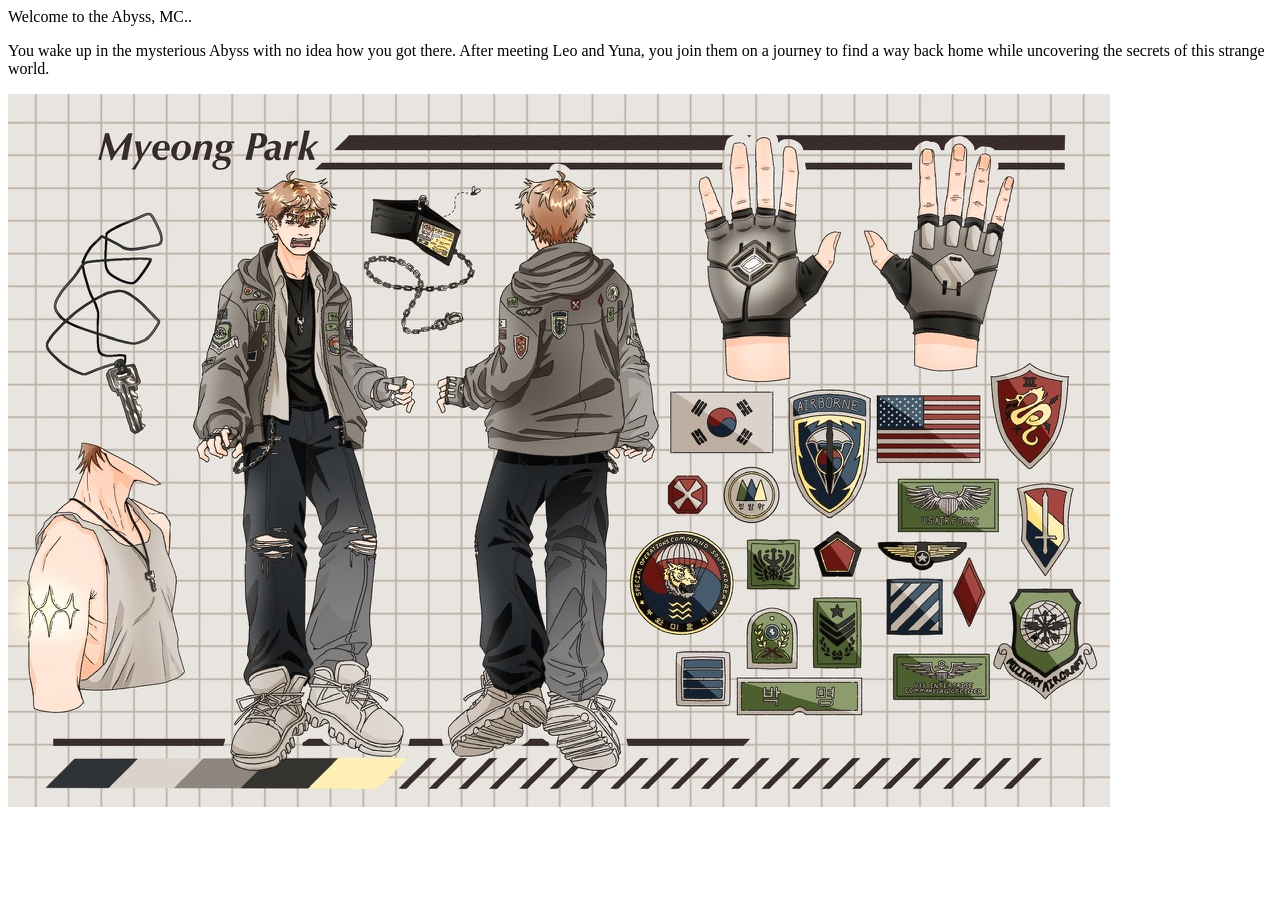
==== environ/env01.html @ cb55a835 "LBTS" ====
<!doctype html>
<html lang="en">
<head>
    <meta charset="utf-8">
    <title>Luminary Beneath the Stars</title>
    <link href="env.css" rel="stylesheet" type="text/css">
</head>
<body>

    <h>Welcome to the Abyss, MC..</h>

<p>
    You wake up in the mysterious Abyss with no idea how you got there. After meeting Leo and Yuna, you join them on a journey to find a way back home while uncovering the secrets of this strange world.   
</p>

<img src="MC Chara.jpeg">

</body>
</html>
---- environ/env.css ----
body {
  background-image: url("LBTS Front Page.jpg");
}
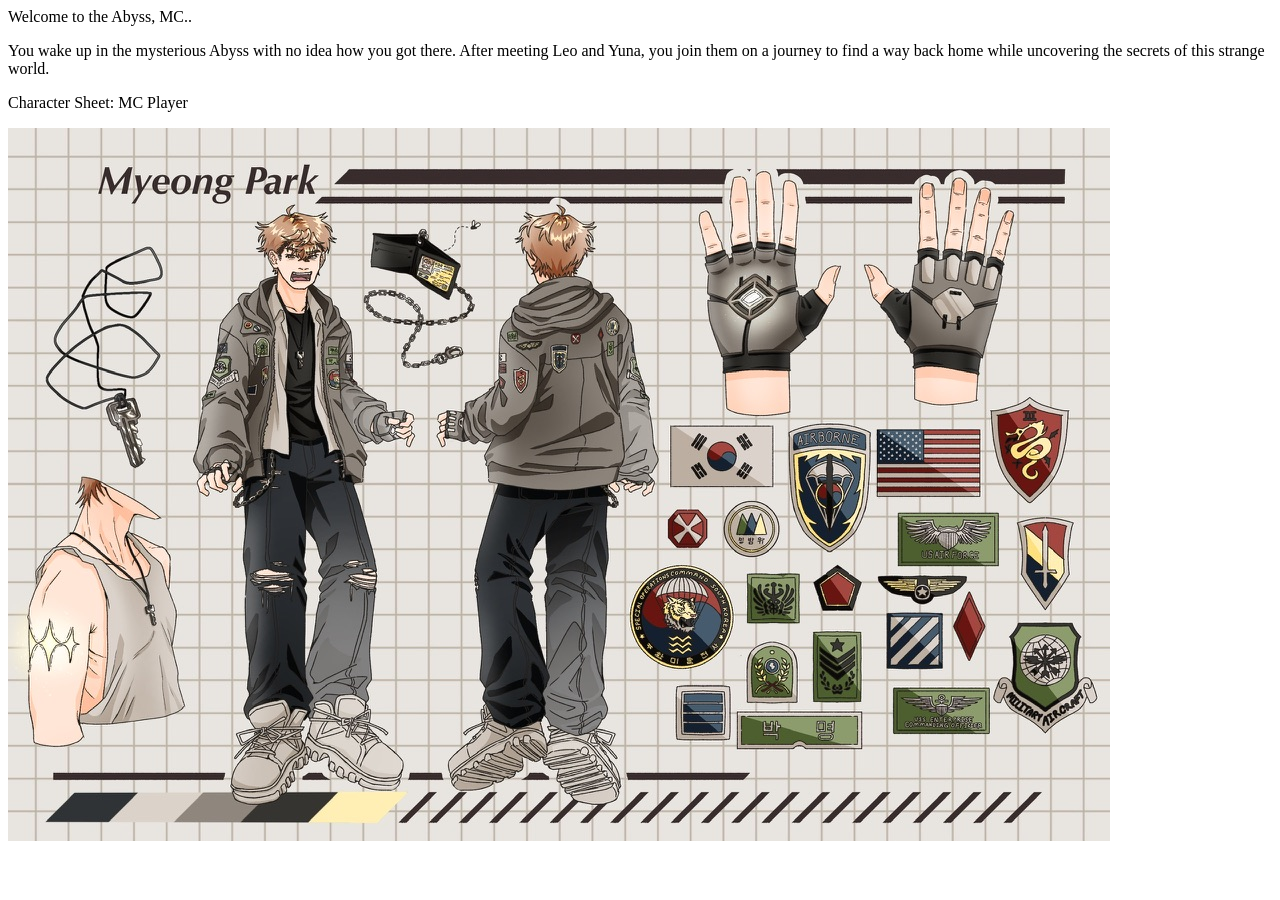
==== commit f09df3a2: "Update env01.html" ====
--- a/environ/env01.html
+++ b/environ/env01.html
@@ -13,6 +13,8 @@
     You wake up in the mysterious Abyss with no idea how you got there. After meeting Leo and Yuna, you join them on a journey to find a way back home while uncovering the secrets of this strange world.   
 </p>
 
+<p> Character Sheet: MC Player</p>
+
 <img src="MC Chara.jpeg">
 
 </body>
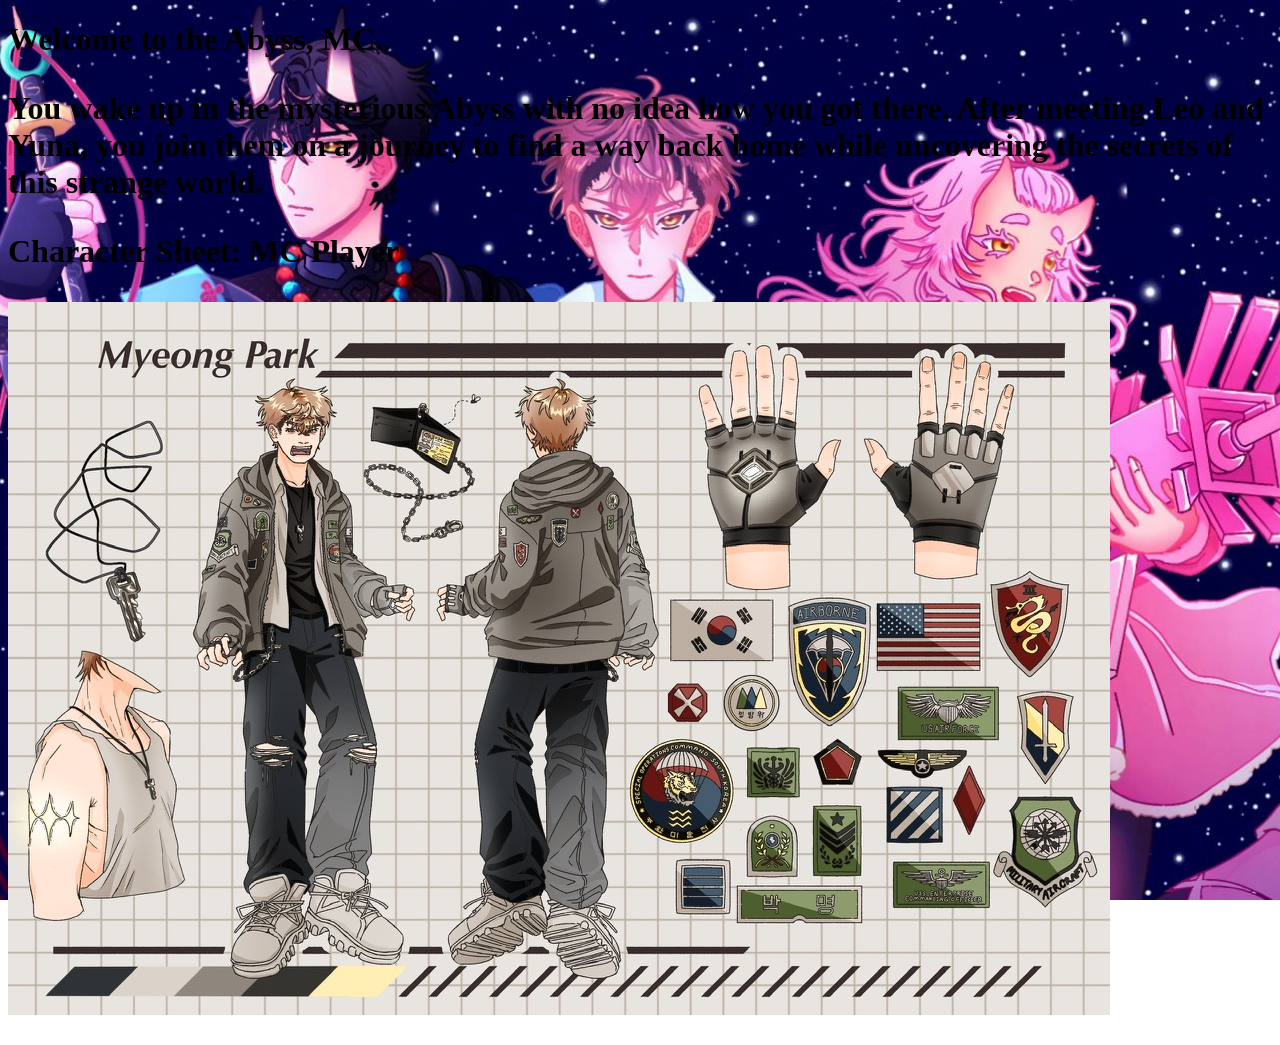
==== commit 68e99420: "Update env01.html" ====
--- a/environ/env01.html
+++ b/environ/env01.html
@@ -7,7 +7,7 @@
 </head>
 <body>
 
-    <h>Welcome to the Abyss, MC..</h>
+    <h1>Welcome to the Abyss, MC..</h>
 
 <p>
     You wake up in the mysterious Abyss with no idea how you got there. After meeting Leo and Yuna, you join them on a journey to find a way back home while uncovering the secrets of this strange world.   
@@ -18,4 +18,4 @@
 <img src="MC Chara.jpeg">
 
 </body>
-</html>+</html>
--- a/environ/env.css
+++ b/environ/env.css
@@ -1,3 +1,7 @@
 body {
-  background-image: url("LBTS Front Page.jpg");
+  background-image: url("LBTS.jpeg");
+  background-repeat: no-repeat;
+  background-size: cover;
+  background-position: center;
+  background-attachment: fixed;
 }
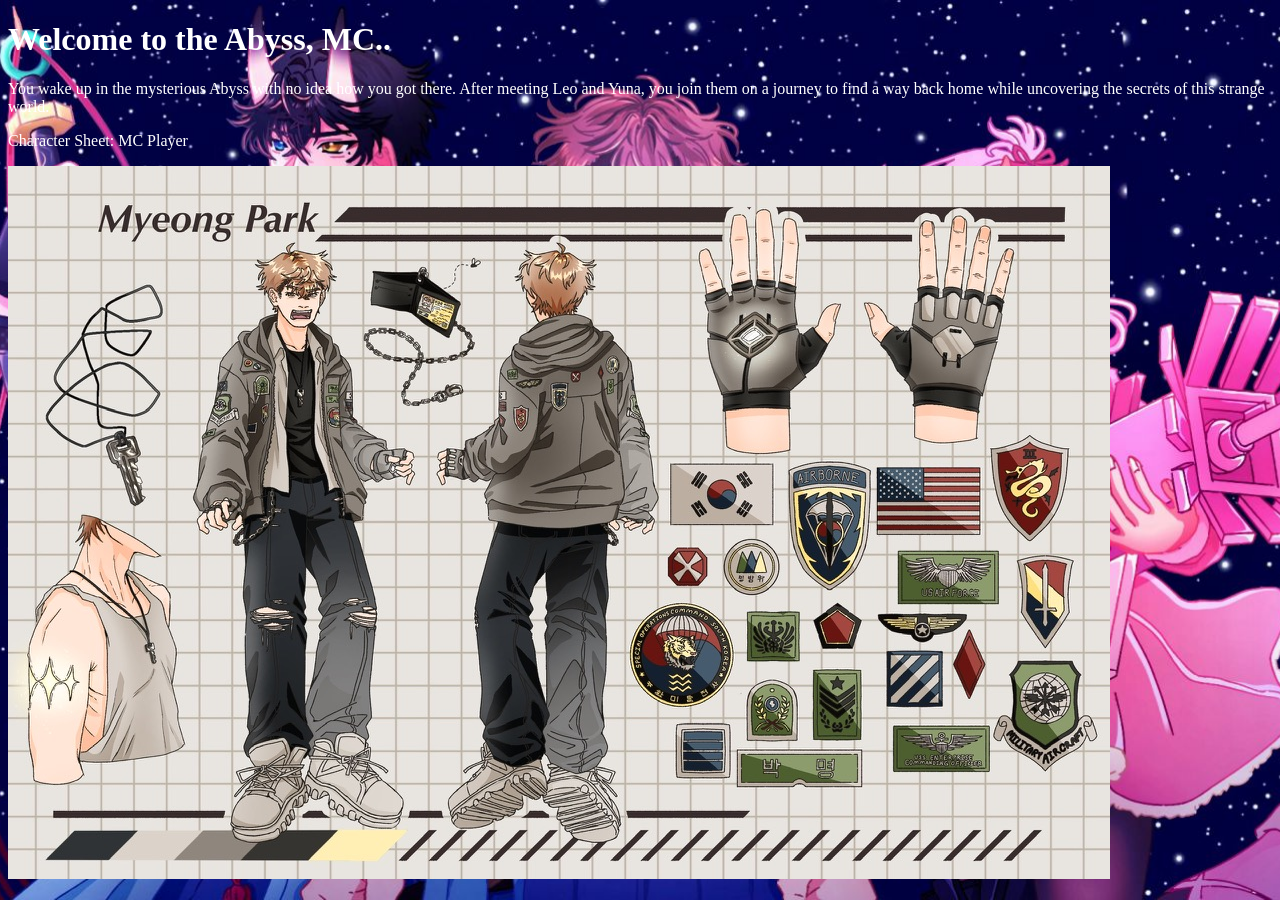
==== commit 473018d6: "Update env01.html" ====
--- a/environ/env01.html
+++ b/environ/env01.html
@@ -7,15 +7,17 @@
 </head>
 <body>
 
-    <h1>Welcome to the Abyss, MC..</h>
+    <main class="content-box">
+        <h1>Welcome to the Abyss, MC..</h1>
 
-<p>
-    You wake up in the mysterious Abyss with no idea how you got there. After meeting Leo and Yuna, you join them on a journey to find a way back home while uncovering the secrets of this strange world.   
-</p>
+        <p>
+            You wake up in the mysterious Abyss with no idea how you got there. After meeting Leo and Yuna, you join them on a journey to find a way back home while uncovering the secrets of this strange world.   
+        </p>
 
-<p> Character Sheet: MC Player</p>
+        <p class="character-title">Character Sheet: MC Player</p>
 
-<img src="MC Chara.jpeg">
+        <img src="MC Chara.jpeg" alt="MC Character Image" class="character-img">
+    </main>
 
 </body>
 </html>
--- a/environ/env.css
+++ b/environ/env.css
@@ -4,4 +4,5 @@
   background-size: cover;
   background-position: center;
   background-attachment: fixed;
+  color: white;
 }
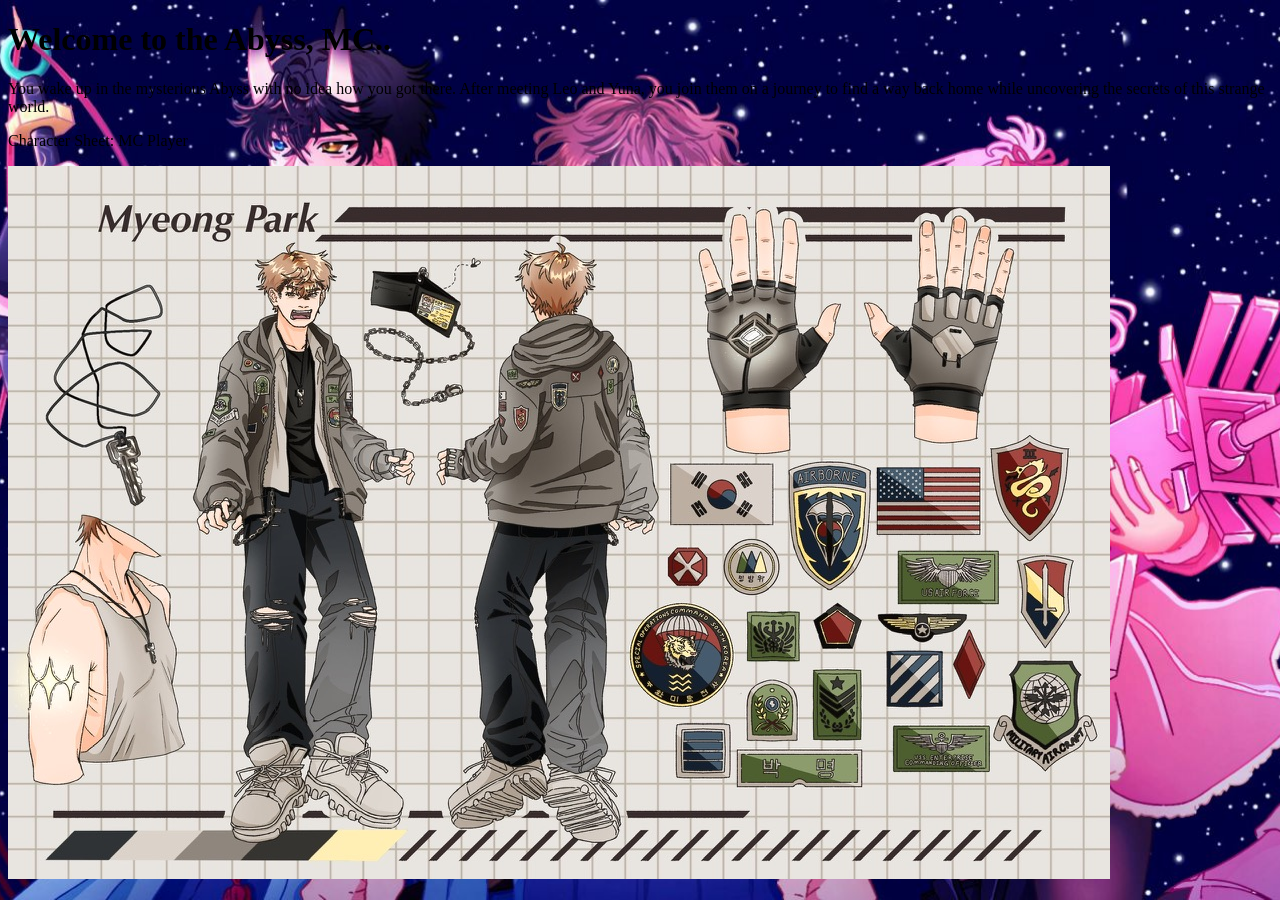
==== commit ab4a6362: "Update env01.html" ====
--- a/environ/env01.html
+++ b/environ/env01.html
@@ -3,6 +3,7 @@
 <head>
     <meta charset="utf-8">
     <title>Luminary Beneath the Stars</title>
+
     <link href="env.css" rel="stylesheet" type="text/css">
 </head>
 <body>
@@ -16,8 +17,10 @@
 
         <p class="character-title">Character Sheet: MC Player</p>
 
+        <!-- Make sure the name matches your uploaded image file exactly -->
         <img src="MC Chara.jpeg" alt="MC Character Image" class="character-img">
     </main>
 
 </body>
 </html>
+
--- a/environ/env.css
+++ b/environ/env.css
@@ -4,5 +4,16 @@
   background-size: cover;
   background-position: center;
   background-attachment: fixed;
-  color: white;
 }
+
+.text-container {
+  color: black;
+  background-color: rgba(255, 255, 255, 0.85);
+  padding: 20px;
+  border-radius: 8px;
+  display: inline-block;
+  max-width: 600px;
+}
+
+
+
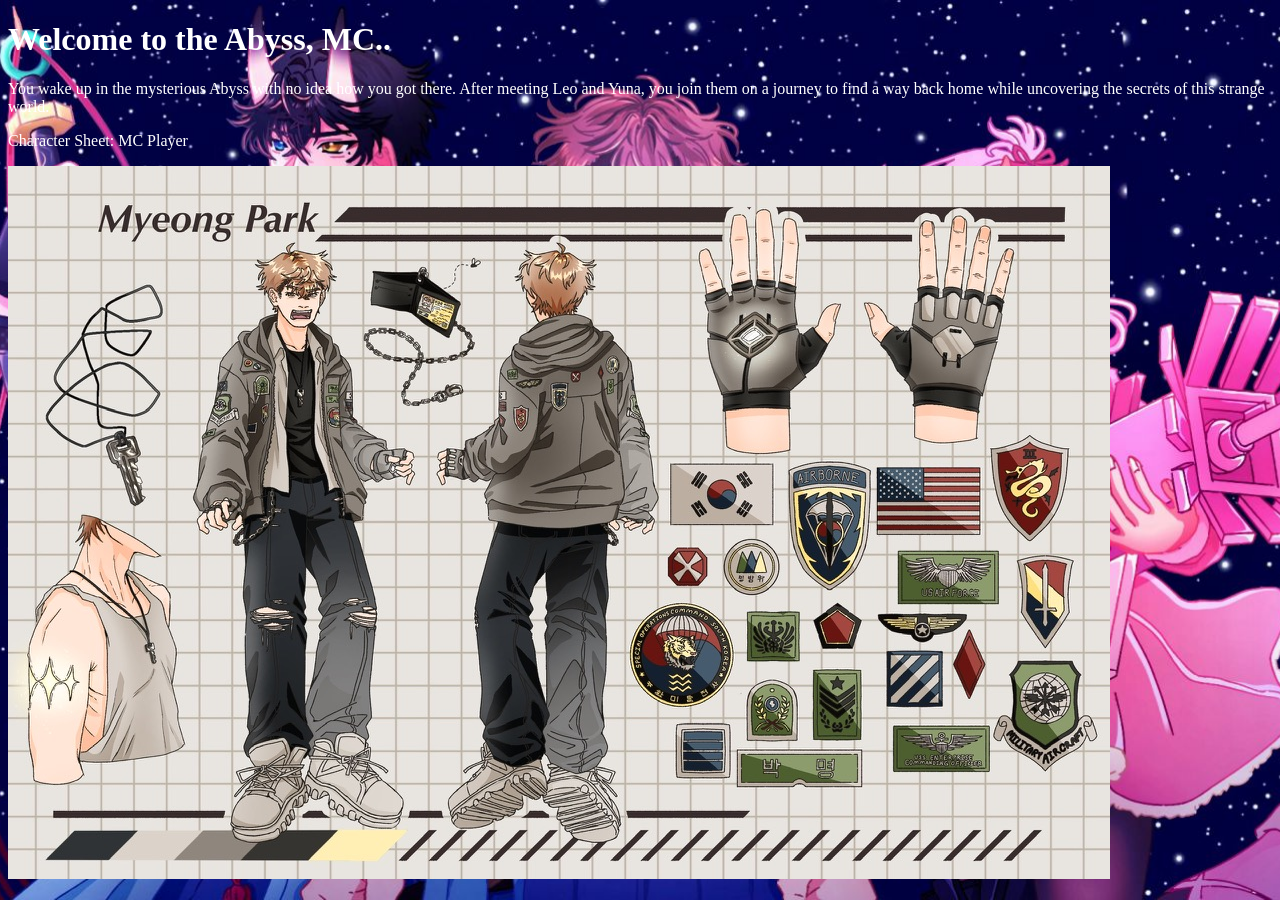
==== commit 96b13a68: "Update env01.html" ====
--- a/environ/env01.html
+++ b/environ/env01.html
@@ -17,7 +17,7 @@
 
         <p class="character-title">Character Sheet: MC Player</p>
 
-        <!-- Make sure the name matches your uploaded image file exactly -->
+
         <img src="MC Chara.jpeg" alt="MC Character Image" class="character-img">
     </main>
 
--- a/environ/env.css
+++ b/environ/env.css
@@ -1,19 +1,9 @@
-body {
-  background-image: url("LBTS.jpeg");
-  background-repeat: no-repeat;
-  background-size: cover;
-  background-position: center;
-  background-attachment: fixed;
+body { 
+  background-image: url(LBTS.jpeg); 
+  background-repeat: no-repeat; 
+  background-size: cover; 
+  background-position: center; 
+  background-attachment: fixed; 
+  color: white; 
 }
 
-.text-container {
-  color: black;
-  background-color: rgba(255, 255, 255, 0.85);
-  padding: 20px;
-  border-radius: 8px;
-  display: inline-block;
-  max-width: 600px;
-}
-
-
-
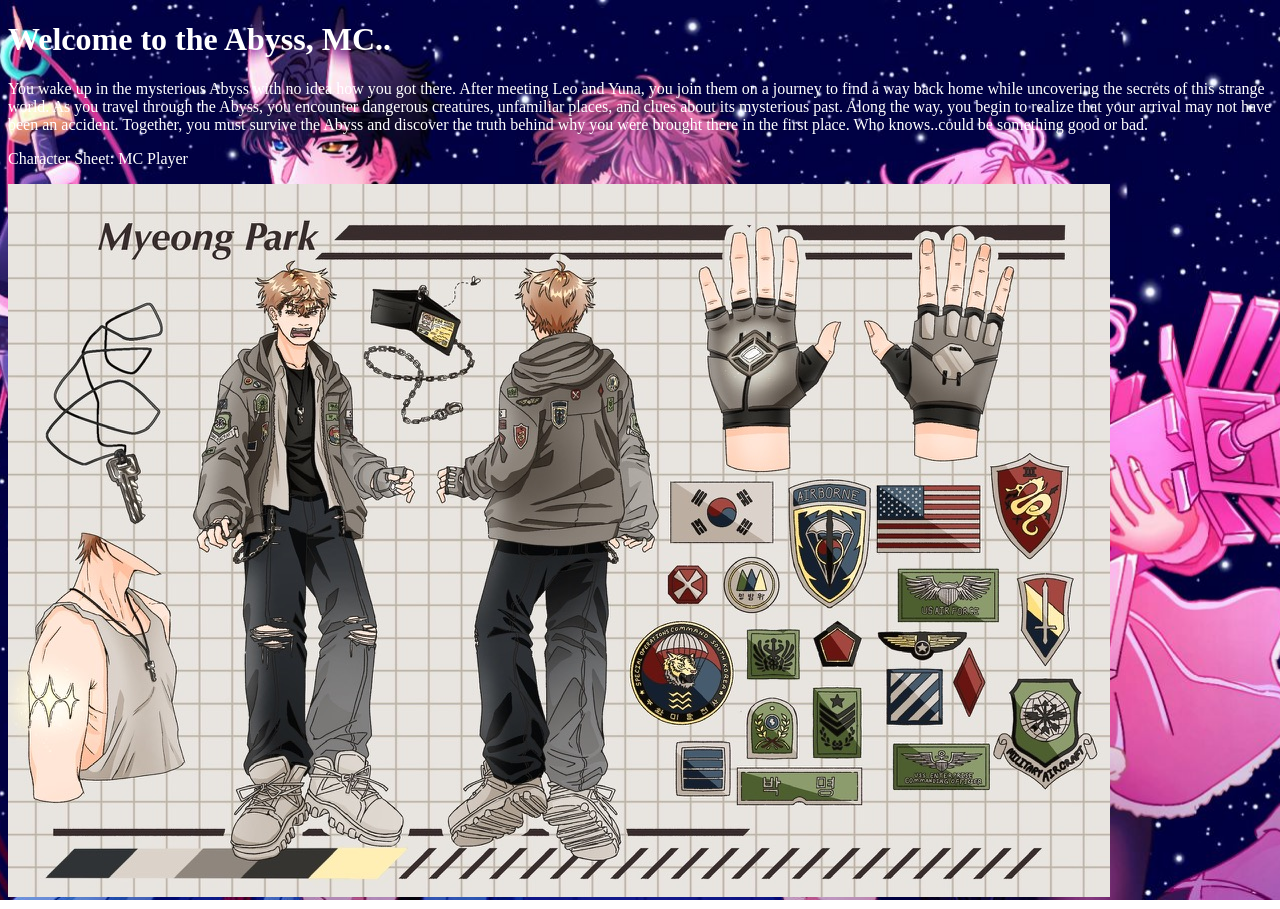
==== commit a620ecfc: "Update env01.html" ====
--- a/environ/env01.html
+++ b/environ/env01.html
@@ -12,7 +12,7 @@
         <h1>Welcome to the Abyss, MC..</h1>
 
         <p>
-            You wake up in the mysterious Abyss with no idea how you got there. After meeting Leo and Yuna, you join them on a journey to find a way back home while uncovering the secrets of this strange world.   
+            You wake up in the mysterious Abyss with no idea how you got there. After meeting Leo and Yuna, you join them on a journey to find a way back home while uncovering the secrets of this strange world. As you travel through the Abyss, you encounter dangerous creatures, unfamiliar places, and clues about its mysterious past. Along the way, you begin to realize that your arrival may not have been an accident. Together, you must survive the Abyss and discover the truth behind why you were brought there in the first place. Who knows..could be something good or bad.  
         </p>
 
         <p class="character-title">Character Sheet: MC Player</p>
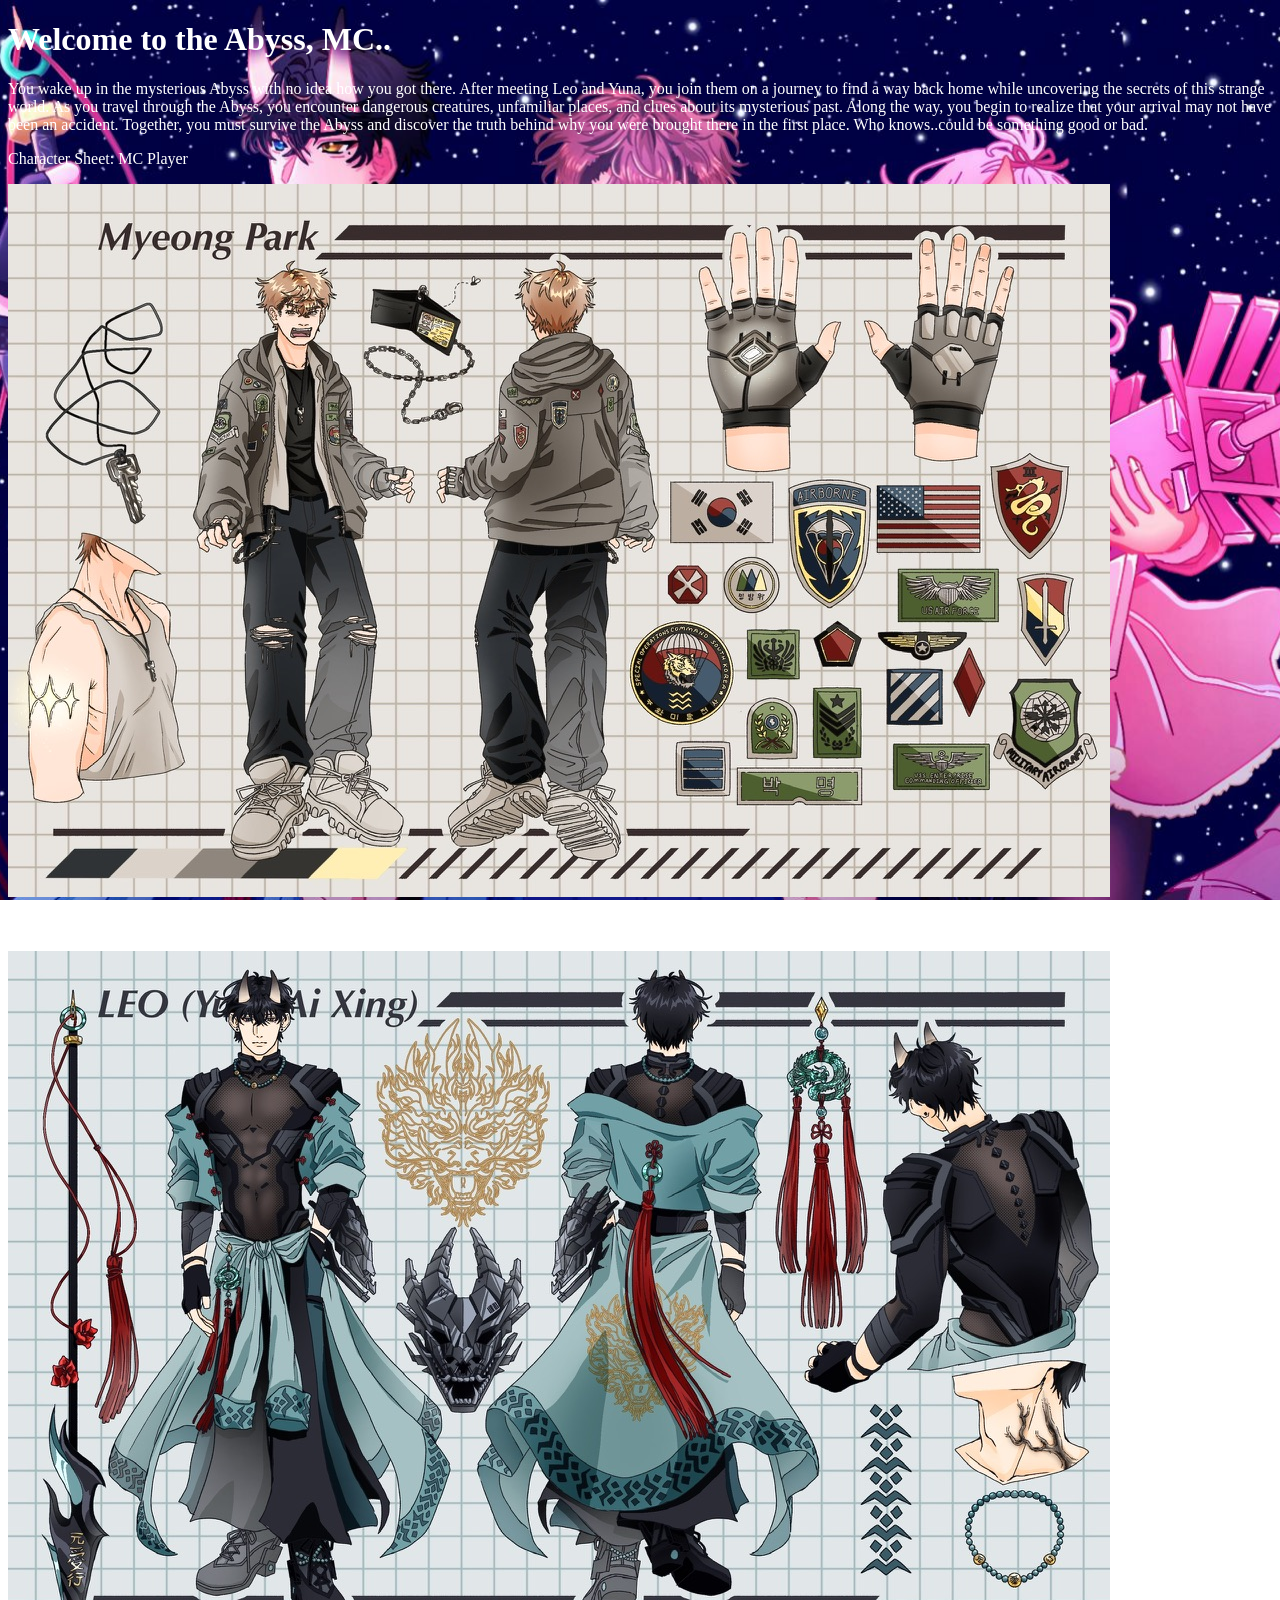
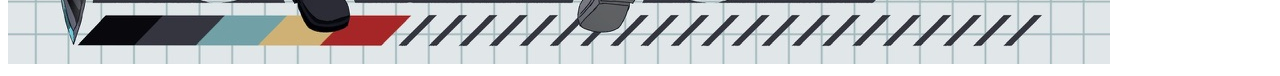
==== commit 5633faca: "Leo" ====
--- a/environ/env01.html
+++ b/environ/env01.html
@@ -19,6 +19,9 @@
 
 
         <img src="MC Chara.jpeg" alt="MC Character Image" class="character-img">
+
+        <p class="character-title">Character Sheet: Leo</p>
+        <img src="Leo Chara.jpeg" alt="Leo Character Image" class="character-img">
     </main>
 
 </body>
